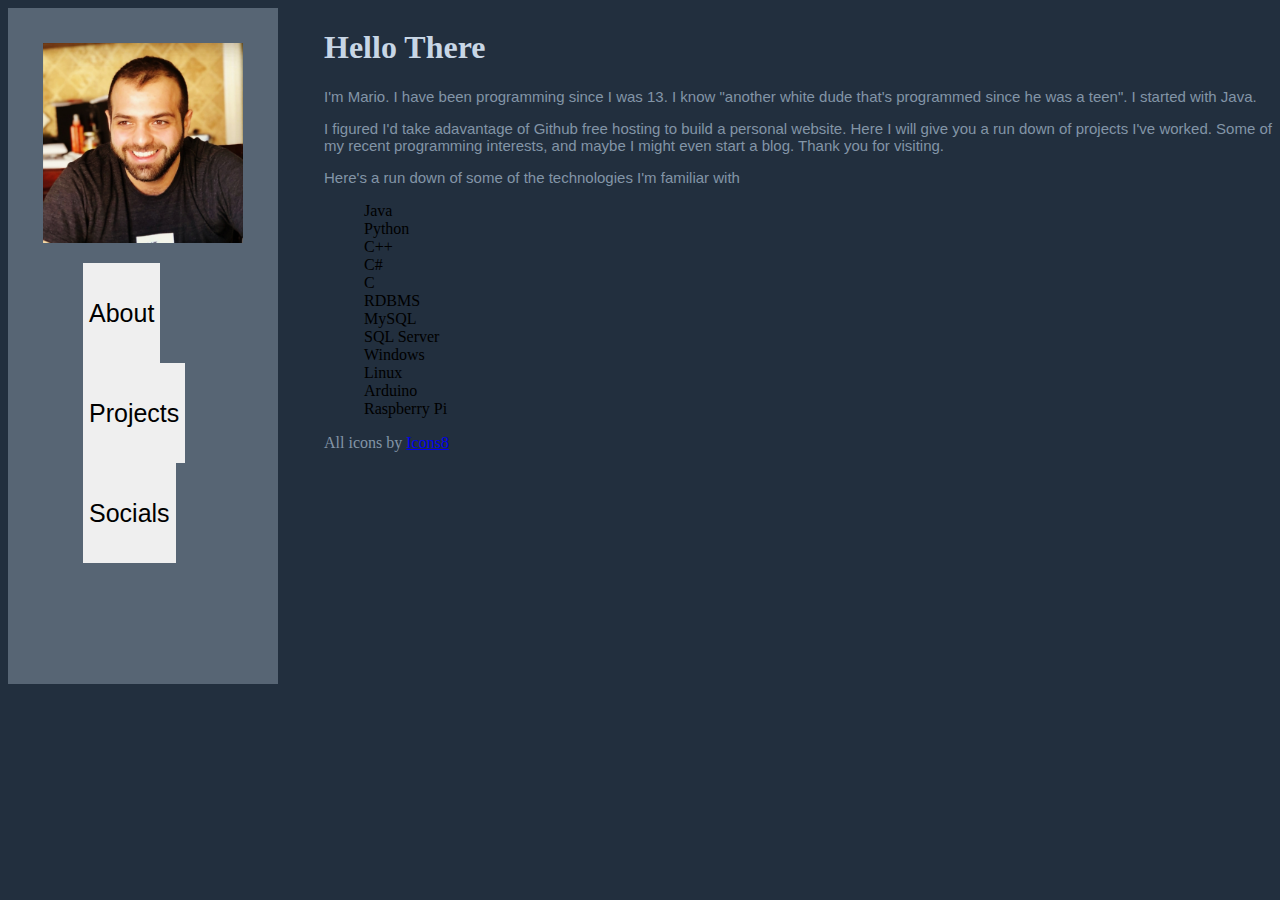
==== index.html @ 17077df0 "Updated the styling" ====
<!DOCTYPE html>
<html>
<meta charset="utf-8">
<meta name="viewport" content="width=device-width,initial-scale=1,shrink-to-fit=no">
<script type="text/javascript" src="/javascript/webpages.js"></script>
<link rel="stylesheet" href="/css/style.css">
<link rel="icon" href="images/icons8-code-48.png" type="image/png" size="16X16">
<title>Mario Calce</title>
<body onload="hideAndDisplay('bio')">
<div class="grid">
	<div class="sidebar">
	<img src="images/20190917_220132.jpg" alt="headshot" width="200" height="200" class="headshot">
	<ul>
		<li><button class="menu" onclick='hideAndDisplay("bio")'>About</button></li>
		<li><button class="menu" onclick='hideAndDisplay("projects")'>Projects</button></li>
		<li><button class="menu" onclick='hideAndDisplay("socials")'>Socials</button></li>
	</ul>
	</div>
	<div id="bio" class="about">
		<h1 class="headers">Hello There</h1>
		<p>I'm Mario. I have been programming since I was 13. I know "another white dude that's programmed since he was a teen". I started with Java. </p>
		<p>I figured I'd take adavantage of Github free hosting to build a personal website. Here I will give you a run down of projects I've worked. Some of my recent programming interests, and maybe I might even start a blog. Thank you for visiting.</p>

		<p>Here's a run down of some of the technologies I'm familiar with
			<ul>
				<li>Java</li>
				<li>Python</li>
				<li>C++</li>
				<li>C#</li>
				<li>C</li>
				<li>RDBMS</li>
				<li>MySQL</li>
				<li>SQL Server</li>
				<li>Windows</li>
				<li>Linux</li>
				<li>Arduino</li>
				<li>Raspberry Pi</li>
			</ul></p>
		<footer>
  			All icons by <a target="_blank" href="https://icons8.com">Icons8</a>
		</footer>
	</div>
	<div id="work" class="projects">
		<h3 class="headers">Projects I've Worked On</h3>
		<p>Here is a list of projects I've worked on.</p>
		<div class="project">
			<h3 class="headers">Hydromatic</h3>
			<p>This was my capstone project in university. The team and I built an automated hydroponics system using a mix a sensors, an Arduino UNO, and a Raspberry Pi.</p>
			<p>The langauges we used were C++ and Python. The C++ for the Arduino, which controlled all the sensors, lights, pumps and solinods in the growing enviroment, and Python for "brain" of the program. I was more involved with the Python/Raspberry Pi side of things. For that we used a blackboard architecture with the ideal growing conditions for basil. From the readings from the sensors we were able to determine if the growing conditions were adequate, and what changes needed to be made (add things to the growing solution, run a fan to let the air out, turn off the lights). We also had a rudimentary plant health monitor that took photos from a web cam and processed them to see if the basil was turning yellow.</p>
			<p>Users could interact with the device through a touchscreen mounted to the pi, which allowed them to set up the growing enviroment (at the time it was just for basil).</p>
			<p>We had a budget of $750 for the project, so we learned the importance of balancing costs. We were lucky that most components were cheap. The most expensive was the barrel we used to house everything, and the pH sensor.</p>
		</div>
		<div class="project">
			<h3 class="headers">Sim racing indicator</h3>
			<p>This was a recent project that I was unable to finish. The inspiration came from the amount of free time I had at the start of the lock down for COVID-19 in Canada. We were told not to go into work, and I had, at the time, no remote access. I got into sim racing, playing a lot of Gran Turismo Sport and Project CARS 2. I was using the cockpit view and I was noticing that with some cars it was difficult to tell what gear you were in, and the engine was so quite you didn't know, until it was to late to shift gears. This was causing a lot of lost time, so I figred I needed an external indicator. Something that had LEDS to tell me my RPMS and if I had the pit limiter engaged, a display to tell me what gear I was in. Looking online to buy one was not an option because these things are EXPENSIVE!! I figured I'd take a crack at making one. I got a prototype going, but alas work got my remote access, and I have had no time to play or to improve the prototype or to find a way to hook it up to my wheel.</p>
			<p>The project used an Arduino UNO, because I really wasn't doing any calculations just simple things with buttons, and I had one lying around the house not doing anything. I had 8 LEDs as RPM indicator. 2 Blue for lower end, 4 Green for mid range, and 2 red for redline. My gear indicator was a seven segment display driven by a shift register. You find the project <a href="https://github.com/calcem/SimRacingLights">here</a>. There are pictures of the set up I was using to prototype. I hope that I can pick this one up again and work on it. </p>
		</div>
		<div class="project">
			<h3 class="headers">Rehistoric</h3>
			<p>This was a hackaton project from 2015. The project was meant to be a native version control for the Mint operating system. The big thing for me was that this was the first time I had created a native appliacation, and it was the first time I had ever coded in C++. I had no idea how to do any of this when I decieded to join the team working on it, and by the end of the 2 day hackaton I had a good understanding of both.</p>
	    </div>
	    <footer>
  			All icons by <a target="_blank" href="https://icons8.com">Icons8</a>
		</footer>
	</div>
	<div id="social" class ="socials">
		<h2 class="headers">You can check me out and reach me through my socials</h2>
		<div id="twitter">
			<a href="https://twitter.com/mariocalce"><img src="images/icons8-twitter-480.png" alt="twitter" width="120" height="120"></a>
		</div>
		<div id="github">
			<a href="https://github.com/calcem"><img src="images/icons8-octocat-480.png" alt="github" width="120" height="120"></a>
		</div>
		<div id="linkedin">
			<a href="https://www.linkedin.com/in/mario-calce-605396a5/"><img src="images/icons8-linkedin-480.png" alt="LinkedIn" width="120" height="120"></a>
		</div>
		<div id="stackoverflow">
			<a href="https://stackoverflow.com/users/9962580/mario-calce"><img src="images/icons8-stack-overflow-480.png" alt="stackoverflow" width="120" height="120"></a>
		</div>	
		<footer>
 			 All icons by <a target="_blank" href="https://icons8.com">Icons8</a>	
		</footer>
	</div>
</body>

</html>
---- css/style.css ----
body{
	background-color: #222f3e;
	display: grid;
	grid-column: sidebar auto
}

.headers{ 
    color: #c8d6e5;
}
p{
 color: #8395a7;
 font-family: sans-serif;
 font-size: 15px;
}

footer{
	color: #8395a7;
	position:center;
}
li{
	list-style-type:none;
}

.about{
	display: block;
}

.projects{
	display: block;
}
.socials{
	display: grid;
	grid-template-columns: headers auto auto footer;
	grid-template-rows:  headers auto auto;
}

.headshot{
	width: "100";
	height: "100";
	vertical-align: left;
}

.sidebar{
	background-color: #576574;
	position: left;
	width: 200px;
	height: 100%;
	padding: 35px;

}

.menu{
	
	background-color: #2c3e50:; 
	border:none;
	height: 100px;
	font-size: 25px;
	text-align: center;
	display: center;
}

.menu:hover{
	background-color: #95a5a6; 
}

.grid{
	display: grid;
	grid-template-columns: 1fr 3fr;
	grid-column: 
	grid-gap: 0px;
}
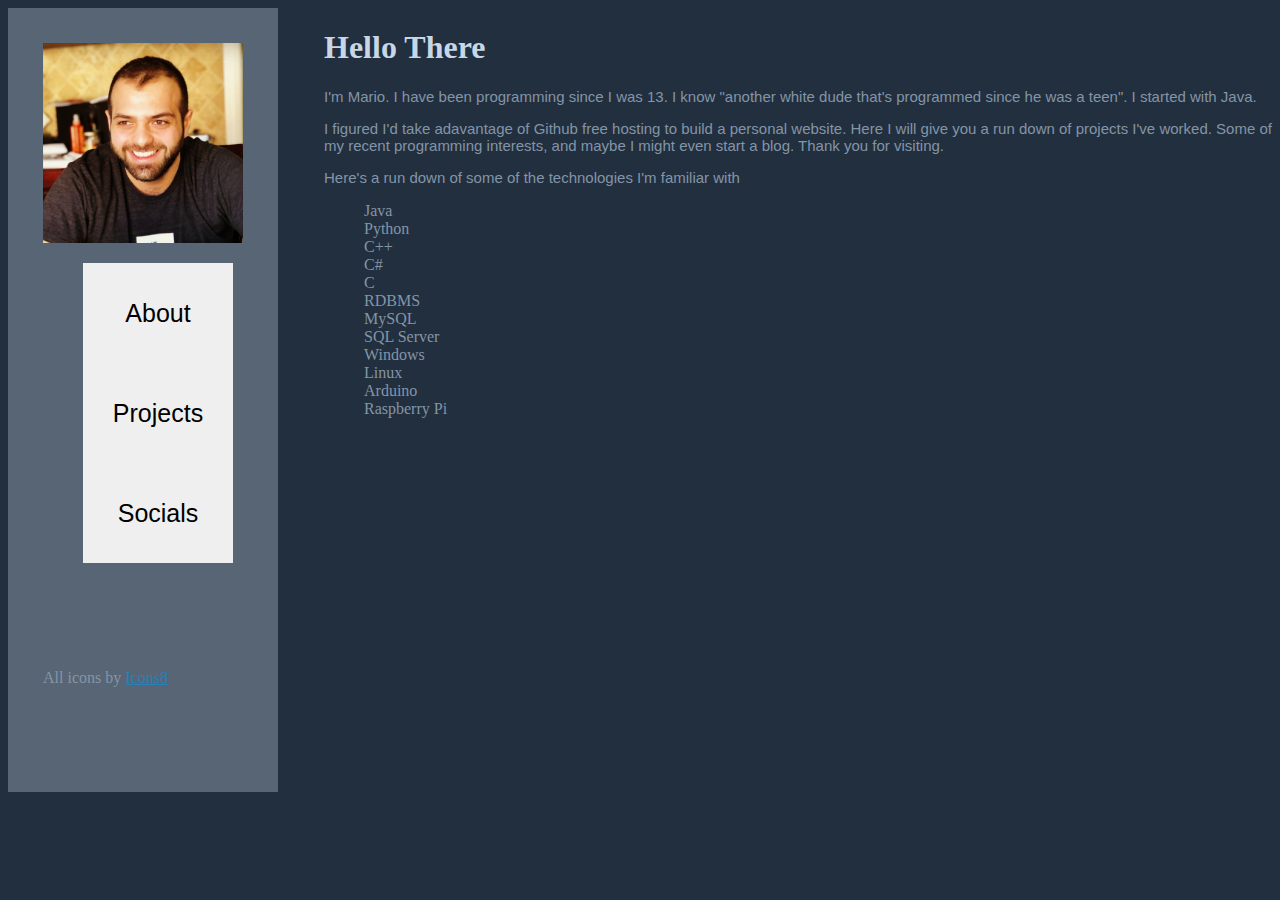
==== commit f93f86cd: "fixed issues" ====
--- a/index.html
+++ b/index.html
@@ -2,21 +2,29 @@
 <html>
 <meta charset="utf-8">
 <meta name="viewport" content="width=device-width,initial-scale=1,shrink-to-fit=no">
-<script type="text/javascript" src="/javascript/webpages.js"></script>
+<script type="text/javascript" src="javascript/webpages.js"></script>
 <link rel="stylesheet" href="/css/style.css">
 <link rel="icon" href="images/icons8-code-48.png" type="image/png" size="16X16">
 <title>Mario Calce</title>
-<body onload="hideAndDisplay('bio')">
+<body onload="hideAndDisplay('work')">
 <div class="grid">
 	<div class="sidebar">
 	<img src="images/20190917_220132.jpg" alt="headshot" width="200" height="200" class="headshot">
 	<ul>
-		<li><button class="menu" onclick='hideAndDisplay("bio")'>About</button></li>
+		<li><button class="menu" onclick='hideAndDisplay("work")'>About</button></li>
 		<li><button class="menu" onclick='hideAndDisplay("projects")'>Projects</button></li>
 		<li><button class="menu" onclick='hideAndDisplay("socials")'>Socials</button></li>
 	</ul>
+	<br/>
+	<br/>
+	<br/>
+	<br/>
+	<br/>
+	<footer>
+  			All icons by <a target="_blank" href="https://icons8.com">Icons8</a>
+	</footer>
 	</div>
-	<div id="bio" class="about">
+	<div id="about">
 		<h1 class="headers">Hello There</h1>
 		<p>I'm Mario. I have been programming since I was 13. I know "another white dude that's programmed since he was a teen". I started with Java. </p>
 		<p>I figured I'd take adavantage of Github free hosting to build a personal website. Here I will give you a run down of projects I've worked. Some of my recent programming interests, and maybe I might even start a blog. Thank you for visiting.</p>
@@ -36,11 +44,9 @@
 				<li>Arduino</li>
 				<li>Raspberry Pi</li>
 			</ul></p>
-		<footer>
-  			All icons by <a target="_blank" href="https://icons8.com">Icons8</a>
-		</footer>
+		
 	</div>
-	<div id="work" class="projects">
+	<div id="projects">
 		<h3 class="headers">Projects I've Worked On</h3>
 		<p>Here is a list of projects I've worked on.</p>
 		<div class="project">
@@ -59,11 +65,8 @@
 			<h3 class="headers">Rehistoric</h3>
 			<p>This was a hackaton project from 2015. The project was meant to be a native version control for the Mint operating system. The big thing for me was that this was the first time I had created a native appliacation, and it was the first time I had ever coded in C++. I had no idea how to do any of this when I decieded to join the team working on it, and by the end of the 2 day hackaton I had a good understanding of both.</p>
 	    </div>
-	    <footer>
-  			All icons by <a target="_blank" href="https://icons8.com">Icons8</a>
-		</footer>
 	</div>
-	<div id="social" class ="socials">
+	<div id="socials">
 		<h2 class="headers">You can check me out and reach me through my socials</h2>
 		<div id="twitter">
 			<a href="https://twitter.com/mariocalce"><img src="images/icons8-twitter-480.png" alt="twitter" width="120" height="120"></a>
@@ -77,9 +80,6 @@
 		<div id="stackoverflow">
 			<a href="https://stackoverflow.com/users/9962580/mario-calce"><img src="images/icons8-stack-overflow-480.png" alt="stackoverflow" width="120" height="120"></a>
 		</div>	
-		<footer>
- 			 All icons by <a target="_blank" href="https://icons8.com">Icons8</a>	
-		</footer>
 	</div>
 </body>
 
--- a/css/style.css
+++ b/css/style.css
@@ -1,12 +1,21 @@
 body{
 	background-color: #222f3e;
 	display: grid;
-	grid-column: sidebar auto
+	grid-column: 1;
+	grid-column-gap: 0px;
 }
 
 .headers{ 
     color: #c8d6e5;
 }
+a{
+	color:#2980b9;
+}
+
+a:link, a:visited {
+    color: #2980b9;
+}
+
 p{
  color: #8395a7;
  font-family: sans-serif;
@@ -17,18 +26,20 @@
 	color: #8395a7;
 	position:center;
 }
+
 li{
 	list-style-type:none;
+	color: #8395a7;
 }
 
-.about{
+#about{
 	display: block;
 }
 
-.projects{
+#projects{
 	display: block;
 }
-.socials{
+#socials{
 	display: grid;
 	grid-template-columns: headers auto auto footer;
 	grid-template-rows:  headers auto auto;
@@ -54,6 +65,7 @@
 	background-color: #2c3e50:; 
 	border:none;
 	height: 100px;
+	width: 150px;
 	font-size: 25px;
 	text-align: center;
 	display: center;
@@ -66,8 +78,7 @@
 .grid{
 	display: grid;
 	grid-template-columns: 1fr 3fr;
-	grid-column: 
-	grid-gap: 0px;
+	grid-column-gap: 0px;
 }
 
 
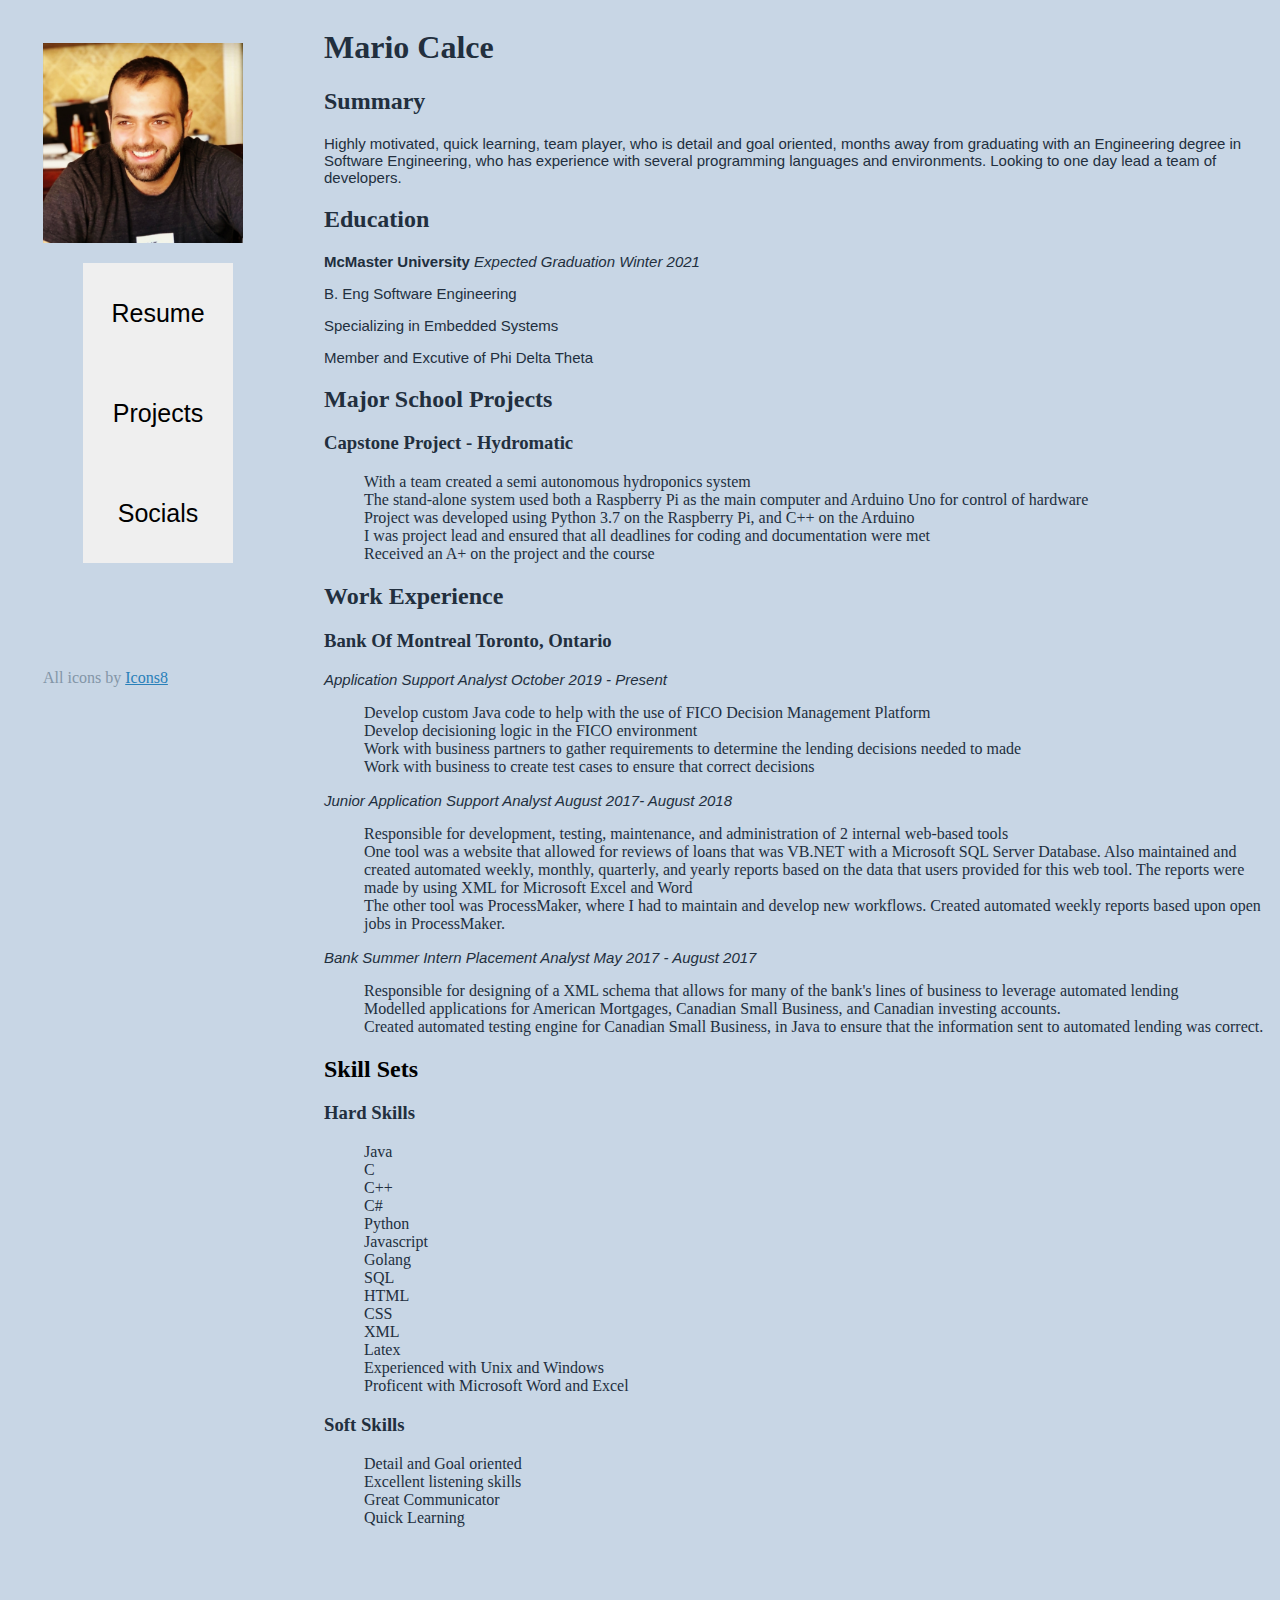
==== commit 9eca629f: "updated site" ====
--- a/index.html
+++ b/index.html
@@ -11,7 +11,7 @@
 	<div class="sidebar">
 	<img src="images/20190917_220132.jpg" alt="headshot" width="200" height="200" class="headshot">
 	<ul>
-		<li><button class="menu" onclick='hideAndDisplay("work")'>About</button></li>
+		<li><button class="menu" onclick='hideAndDisplay("work")'>Resume</button></li>
 		<li><button class="menu" onclick='hideAndDisplay("projects")'>Projects</button></li>
 		<li><button class="menu" onclick='hideAndDisplay("socials")'>Socials</button></li>
 	</ul>
@@ -25,26 +25,88 @@
 	</footer>
 	</div>
 	<div id="about">
-		<h1 class="headers">Hello There</h1>
-		<p>I'm Mario. I have been programming since I was 13. I know "another white dude that's programmed since he was a teen". I started with Java. </p>
-		<p>I figured I'd take adavantage of Github free hosting to build a personal website. Here I will give you a run down of projects I've worked. Some of my recent programming interests, and maybe I might even start a blog. Thank you for visiting.</p>
+		<h1 class="headers">Mario Calce</h1>
+		<h2 class="headers">Summary</h2>
+		<div>
+			<p>Highly motivated, quick learning, team player, who is detail and goal oriented, months away from graduating with an Engineering degree in Software Engineering, who has experience with several programming languages and environments. Looking to one day lead a team of developers.</p> 
+		</div>
+		<h2 class="headers">Education</h2>
+		<p><b>McMaster University</b> <i>Expected Graduation Winter 2021</i></p>
+		<p>B. Eng Software Engineering</p>
+		<p>Specializing in Embedded Systems</p>
+		<p>Member and Excutive of Phi Delta Theta</p>
 
-		<p>Here's a run down of some of the technologies I'm familiar with
+		<h2 class="headers">Major School Projects</h2>
+		<div>
+			<h3 class="headers">Capstone Project - Hydromatic</h3>
+			<ul>
+				<li>With a team created a semi autonomous hydroponics system</li>
+				<li>The stand-alone system used both a Raspberry Pi as the main computer and Arduino Uno for control of hardware</li>
+				<li>Project was developed using Python 3.7 on the Raspberry Pi, and C++ on the Arduino</li>
+				<li>I was project lead and ensured that all deadlines for coding and documentation were met</li>
+				<li>Received an A+ on the project and the course</li>
+			</ul>
+		</div>
+
+		<h2 class="headers">Work Experience</h2>
+		<div>
+			<h3 class="headers">Bank Of Montreal Toronto, Ontario</h3>
+			<p><i>Application Support Analyst October 2019 - Present</i></p>
+			<ul>
+				<li>Develop custom Java code to help with the use of FICO Decision Management Platform</li>
+				<li>Develop decisioning logic in the FICO environment</li>
+				<li>Work with business partners to gather requirements to determine the lending decisions needed to made</li>
+				<li>Work with business to create test cases to ensure that correct decisions</li>
+			</ul>
+		</div>
+		
+		<div>
+			<p><i>Junior Application Support Analyst August 2017- August 2018</i></p>
+			<ul>
+				<li>Responsible for development, testing, maintenance, and administration of 2 internal web-based tools</li>
+				<li>One tool was a website that allowed for reviews of loans that was VB.NET with a Microsoft SQL Server Database. Also maintained and created automated weekly, monthly, quarterly, and yearly reports based on the data that users provided for this web tool. The reports were made by using XML for Microsoft Excel and Word</li>
+				<li>The other tool was ProcessMaker, where I had to maintain and develop new workflows. Created automated weekly reports based upon open jobs in ProcessMaker.</li>
+			</ul>
+		</div>
+		<div>
+			<p><i>Bank Summer Intern Placement Analyst May 2017 - August 2017</i></p>
+			<ul>
+				<li>Responsible for designing of a XML schema that allows for many of the bank's lines of business to leverage automated lending</li>
+				<li>Modelled applications for American Mortgages, Canadian Small Business, and Canadian investing accounts.</li>
+				<li>Created automated testing engine for Canadian Small Business, in Java to ensure that the information sent to automated lending was correct.</li>
+			</ul>
+		</div>
+
+		<h2 class="header">Skill Sets</h2>
+		<h3 class="headers">Hard Skills</h3>
+		<div>
 			<ul>
 				<li>Java</li>
-				<li>Python</li>
+				<li>C</li>
 				<li>C++</li>
 				<li>C#</li>
-				<li>C</li>
-				<li>RDBMS</li>
-				<li>MySQL</li>
-				<li>SQL Server</li>
-				<li>Windows</li>
-				<li>Linux</li>
-				<li>Arduino</li>
-				<li>Raspberry Pi</li>
-			</ul></p>
-		
+				<li>Python</li>
+				<li>Javascript</li>
+				<li>Golang</li>
+				<li>SQL</li>
+				<li>HTML</li>
+				<li>CSS</li>
+				<li>XML</li>
+				<li>Latex</li>
+				<li>Experienced with Unix and Windows</li>
+				<li>Proficent with Microsoft Word and Excel</li>
+			</ul>
+
+		</div>
+		<h3 class="headers">Soft Skills</h3>
+		<div>
+			<ul>
+				<li>Detail and Goal oriented</li>
+				<li>Excellent listening skills</li>
+				<li>Great Communicator</li>
+				<li>Quick Learning<li>
+			</ul>
+		</div>
 	</div>
 	<div id="projects">
 		<h3 class="headers">Projects I've Worked On</h3>
--- a/css/style.css
+++ b/css/style.css
@@ -1,12 +1,12 @@
 body{
-	background-color: #222f3e;
+	background-color: #c8d6e5;
 	display: grid;
 	grid-column: 1;
 	grid-column-gap: 0px;
 }
 
 .headers{ 
-    color: #c8d6e5;
+    color: #222f3e;
 }
 a{
 	color:#2980b9;
@@ -17,7 +17,7 @@
 }
 
 p{
- color: #8395a7;
+ color: #222f3e;
  font-family: sans-serif;
  font-size: 15px;
 }
@@ -29,7 +29,7 @@
 
 li{
 	list-style-type:none;
-	color: #8395a7;
+	color: #222f3e;
 }
 
 #about{
@@ -52,7 +52,7 @@
 }
 
 .sidebar{
-	background-color: #576574;
+	background-color: #c8d6e5;
 	position: left;
 	width: 200px;
 	height: 100%;
@@ -62,7 +62,7 @@
 
 .menu{
 	
-	background-color: #2c3e50:; 
+	background-color: #8395a7:; 
 	border:none;
 	height: 100px;
 	width: 150px;
@@ -72,7 +72,7 @@
 }
 
 .menu:hover{
-	background-color: #95a5a6; 
+	background-color: #c8d6e5; 
 }
 
 .grid{
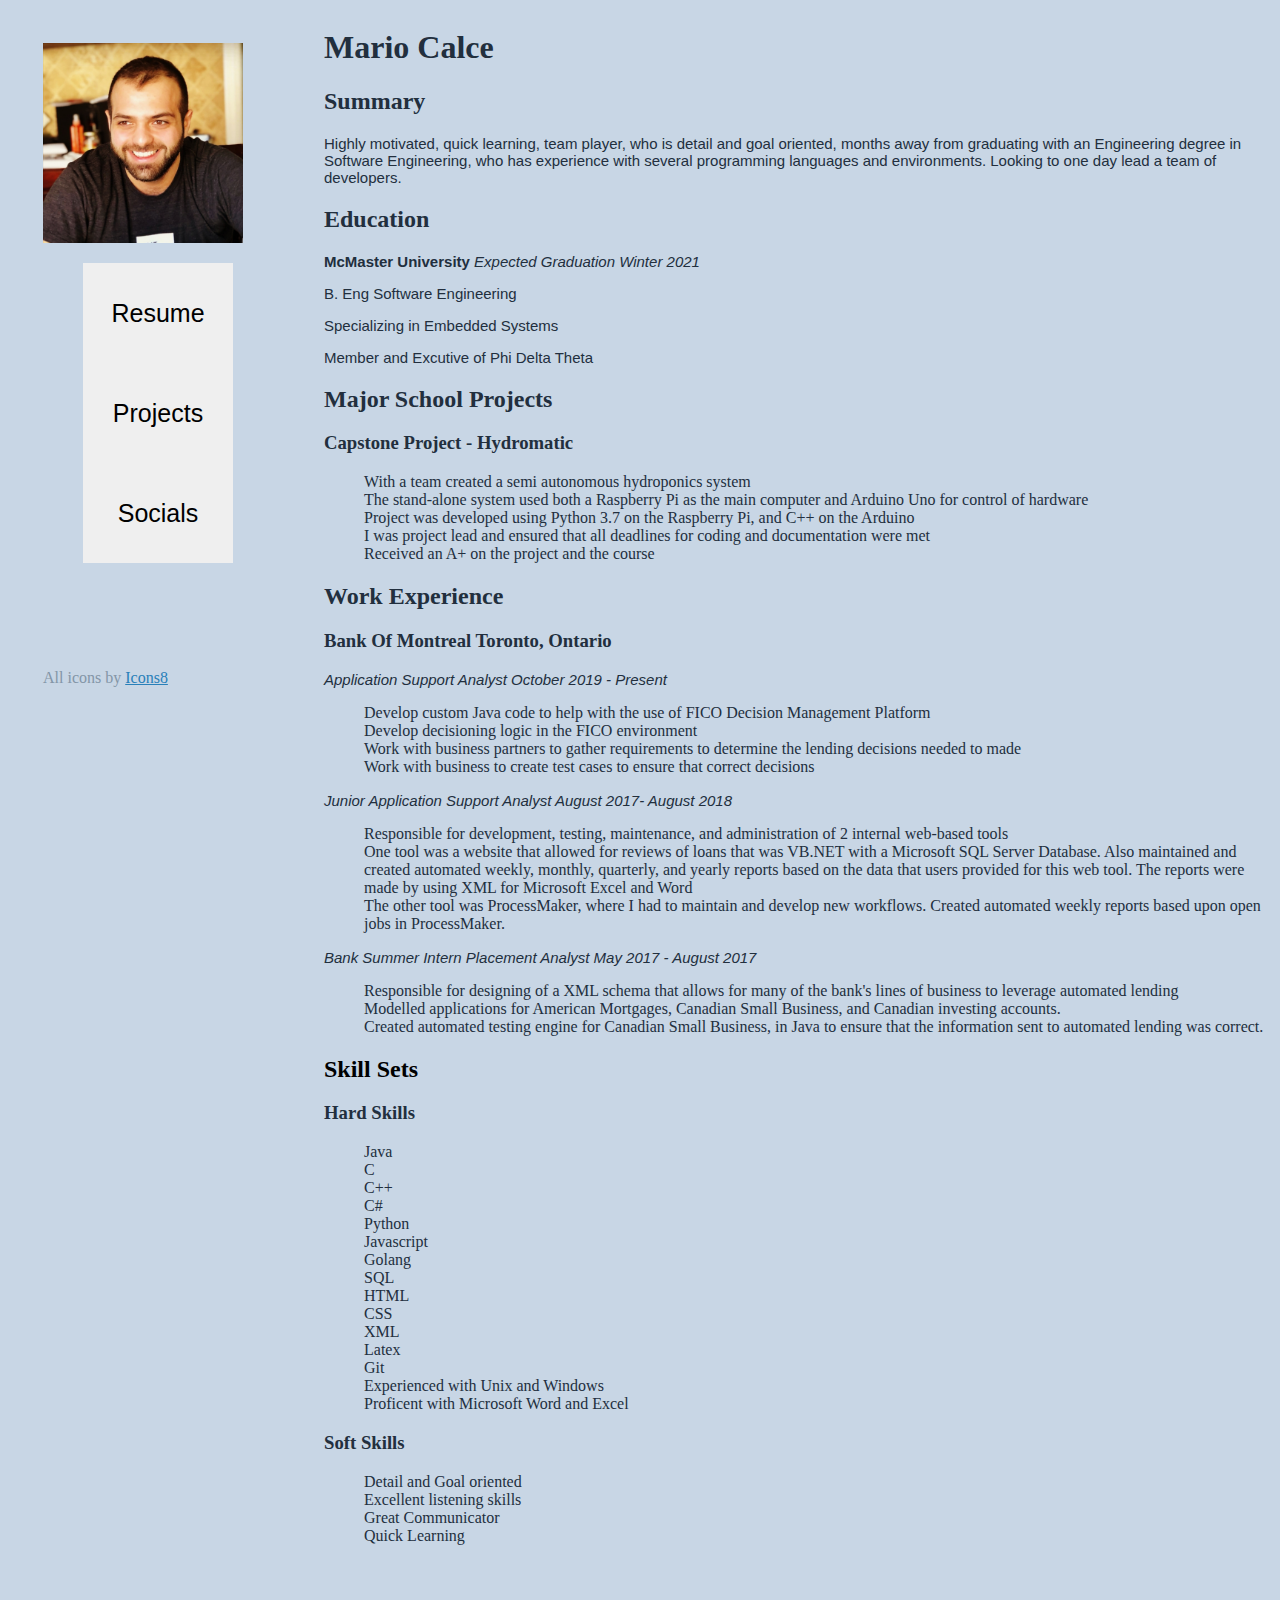
==== commit f84de7f5: "Update index.html" ====
--- a/index.html
+++ b/index.html
@@ -93,6 +93,7 @@
 				<li>CSS</li>
 				<li>XML</li>
 				<li>Latex</li>
+				<li>Git</li>
 				<li>Experienced with Unix and Windows</li>
 				<li>Proficent with Microsoft Word and Excel</li>
 			</ul>
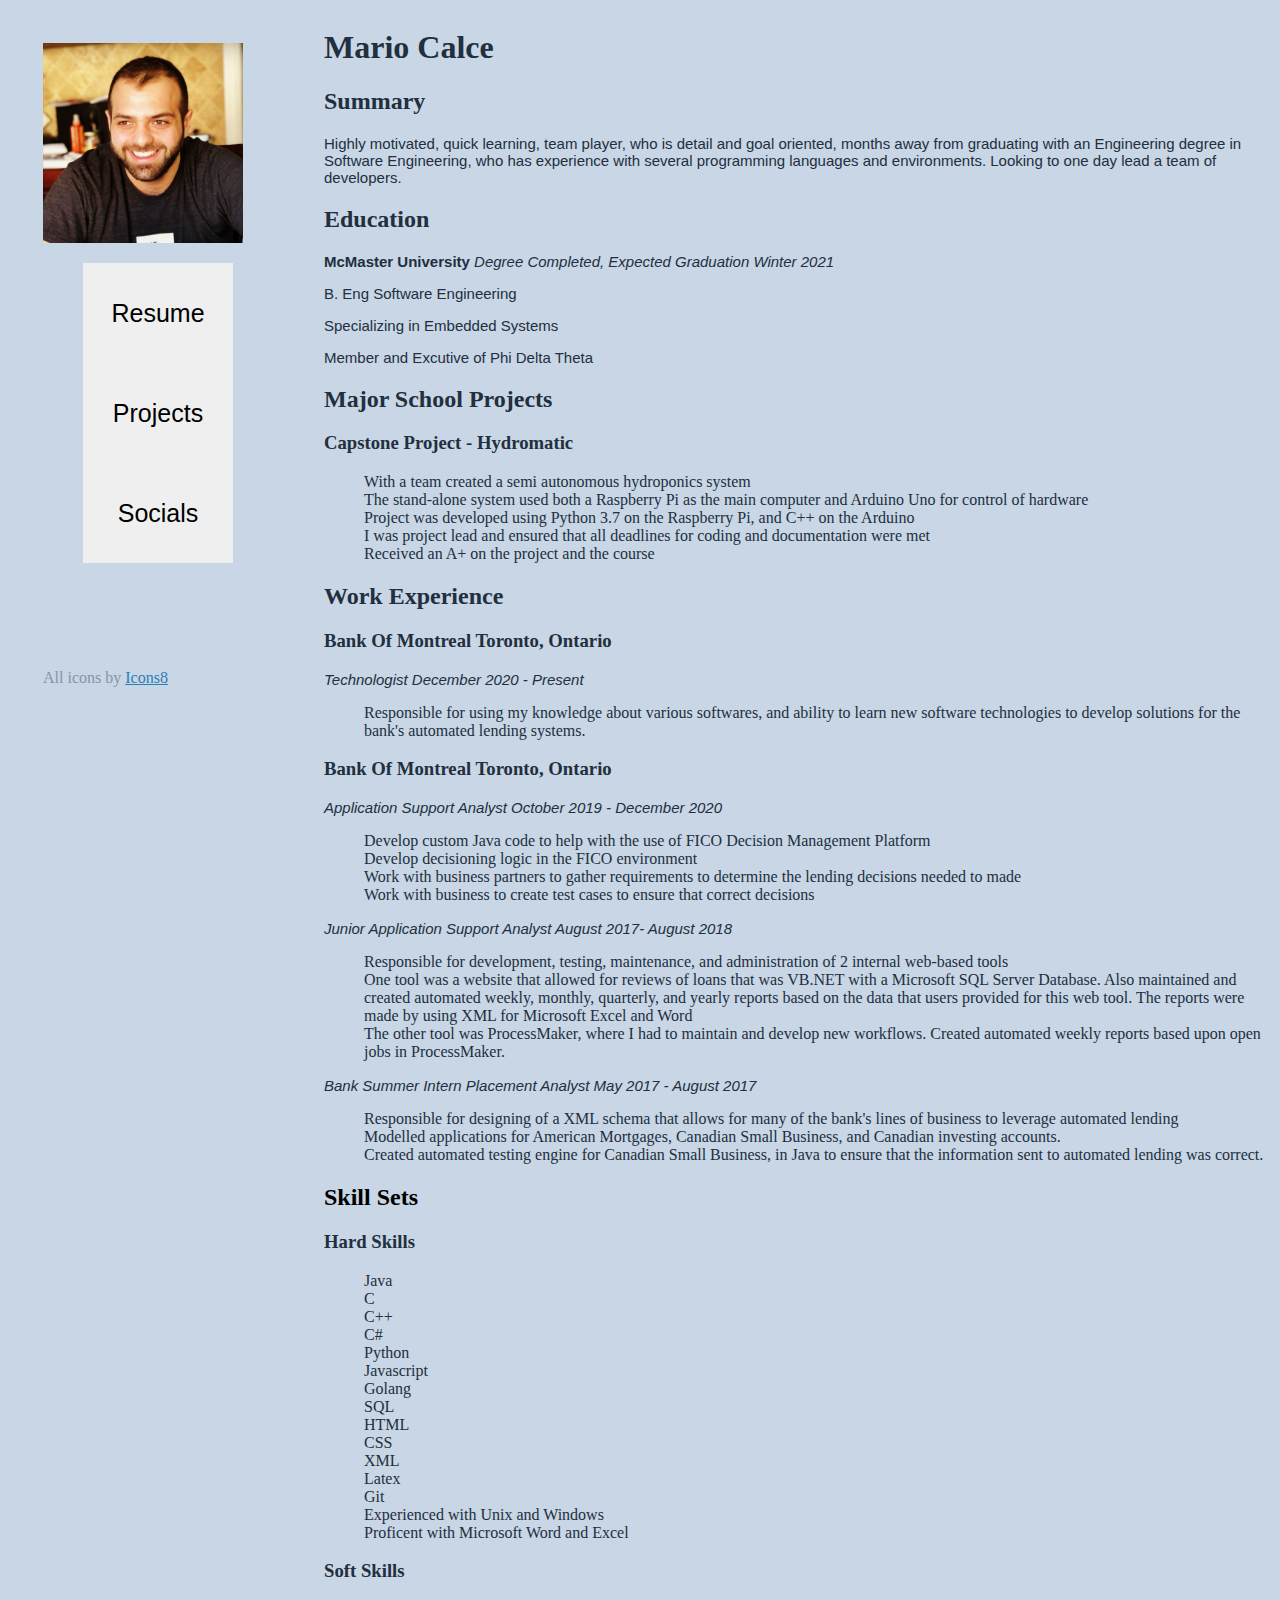
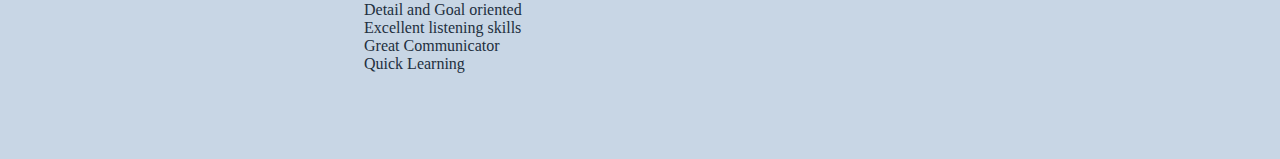
==== commit 811c7cca: "Update index.html" ====
--- a/index.html
+++ b/index.html
@@ -31,7 +31,7 @@
 			<p>Highly motivated, quick learning, team player, who is detail and goal oriented, months away from graduating with an Engineering degree in Software Engineering, who has experience with several programming languages and environments. Looking to one day lead a team of developers.</p> 
 		</div>
 		<h2 class="headers">Education</h2>
-		<p><b>McMaster University</b> <i>Expected Graduation Winter 2021</i></p>
+		<p><b>McMaster University</b> <i>Degree Completed, Expected Graduation Winter 2021</i></p>
 		<p>B. Eng Software Engineering</p>
 		<p>Specializing in Embedded Systems</p>
 		<p>Member and Excutive of Phi Delta Theta</p>
@@ -51,7 +51,14 @@
 		<h2 class="headers">Work Experience</h2>
 		<div>
 			<h3 class="headers">Bank Of Montreal Toronto, Ontario</h3>
-			<p><i>Application Support Analyst October 2019 - Present</i></p>
+			<p><i>Technologist December 2020 - Present</i></p>
+			<ul>
+				<li> Responsible for using my knowledge about various softwares, and ability to learn new software technologies to develop solutions for the bank's automated lending systems.</li>
+			</ul>
+		</div>
+		<div>
+			<h3 class="headers">Bank Of Montreal Toronto, Ontario</h3>
+			<p><i>Application Support Analyst October 2019 - December 2020</i></p>
 			<ul>
 				<li>Develop custom Java code to help with the use of FICO Decision Management Platform</li>
 				<li>Develop decisioning logic in the FICO environment</li>
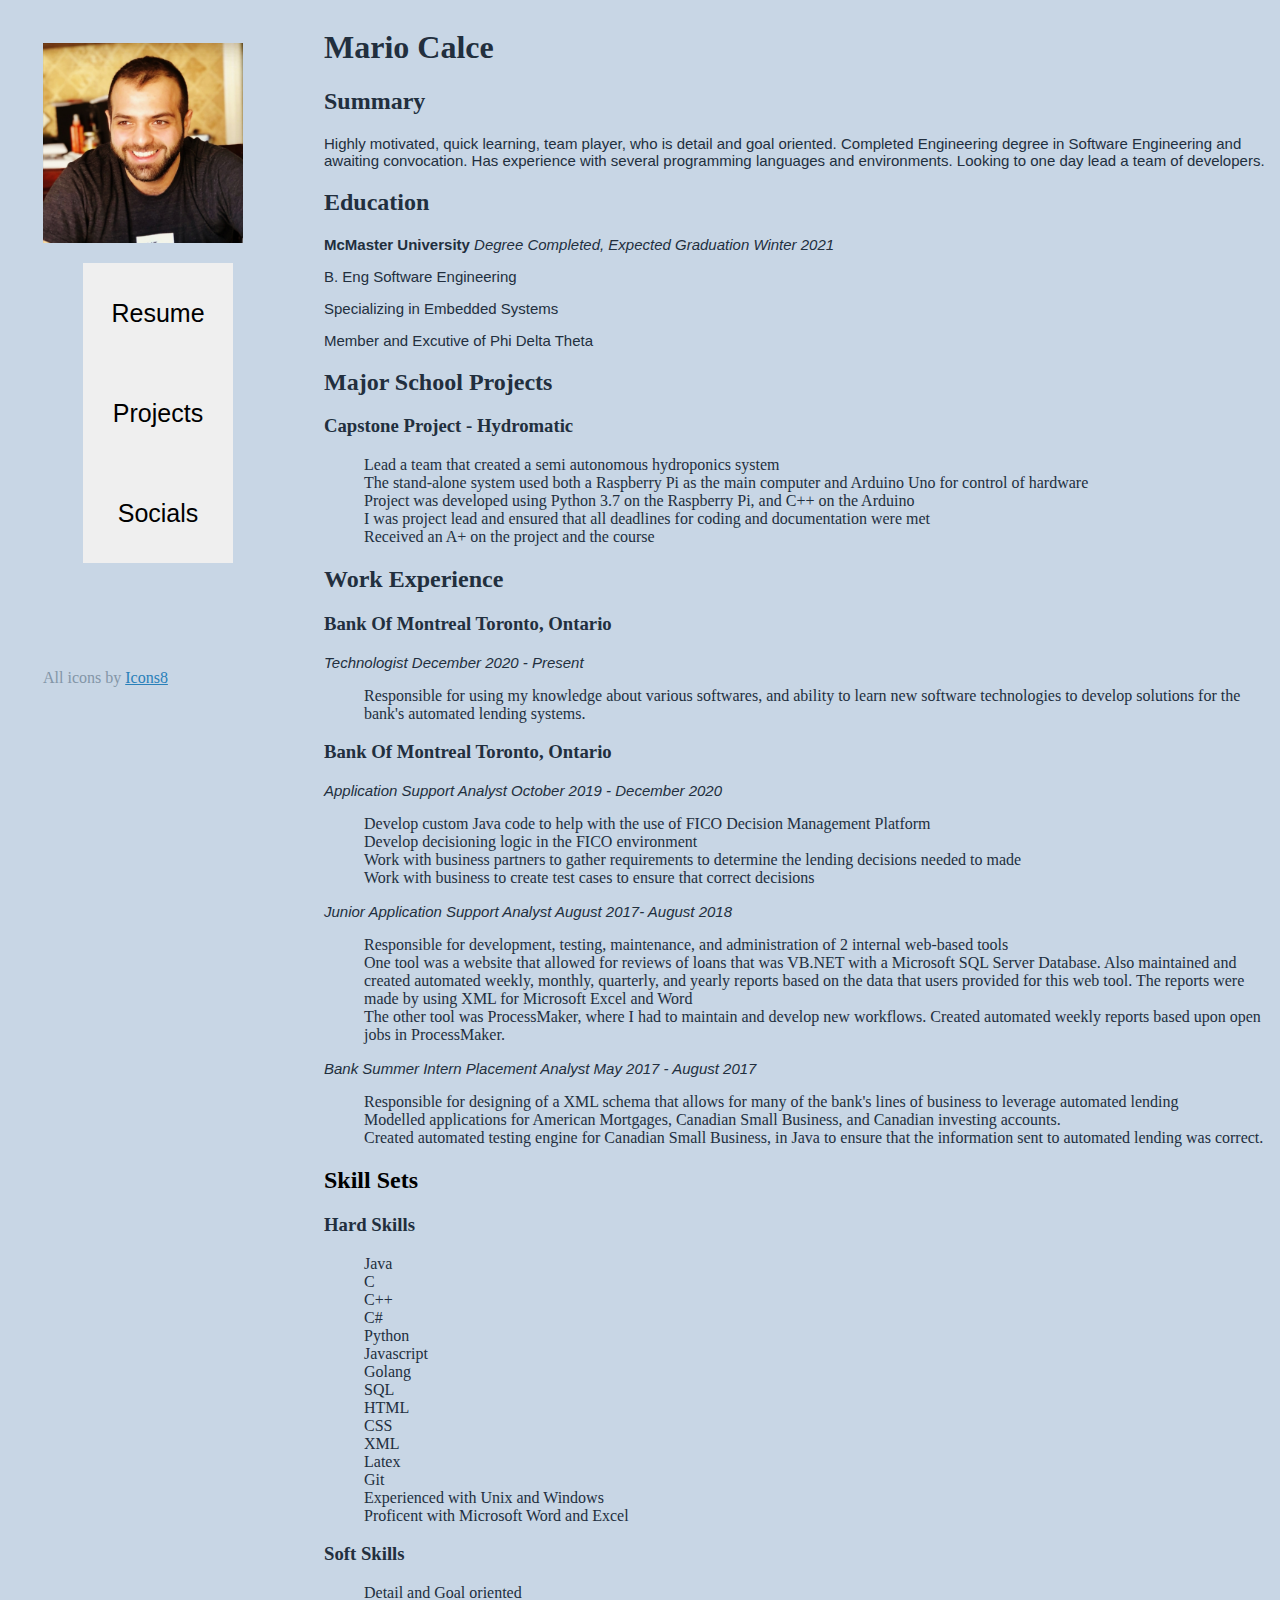
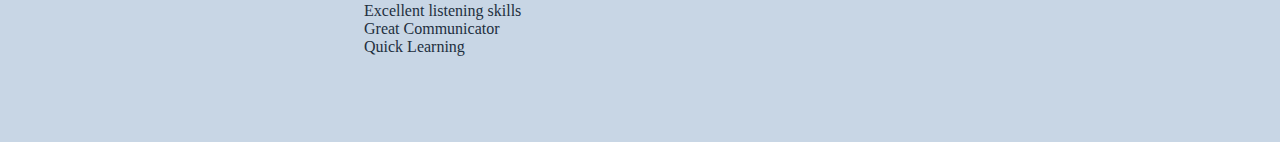
==== commit 32eb7b20: "Update index.html" ====
--- a/index.html
+++ b/index.html
@@ -28,7 +28,7 @@
 		<h1 class="headers">Mario Calce</h1>
 		<h2 class="headers">Summary</h2>
 		<div>
-			<p>Highly motivated, quick learning, team player, who is detail and goal oriented, months away from graduating with an Engineering degree in Software Engineering, who has experience with several programming languages and environments. Looking to one day lead a team of developers.</p> 
+			<p>Highly motivated, quick learning, team player, who is detail and goal oriented. Completed  Engineering degree in Software Engineering and  awaiting convocation. Has experience with several programming languages and environments. Looking to one day lead a team of developers.</p> 
 		</div>
 		<h2 class="headers">Education</h2>
 		<p><b>McMaster University</b> <i>Degree Completed, Expected Graduation Winter 2021</i></p>
@@ -40,7 +40,7 @@
 		<div>
 			<h3 class="headers">Capstone Project - Hydromatic</h3>
 			<ul>
-				<li>With a team created a semi autonomous hydroponics system</li>
+				<li>Lead a team that created a semi autonomous hydroponics system</li>
 				<li>The stand-alone system used both a Raspberry Pi as the main computer and Arduino Uno for control of hardware</li>
 				<li>Project was developed using Python 3.7 on the Raspberry Pi, and C++ on the Arduino</li>
 				<li>I was project lead and ensured that all deadlines for coding and documentation were met</li>
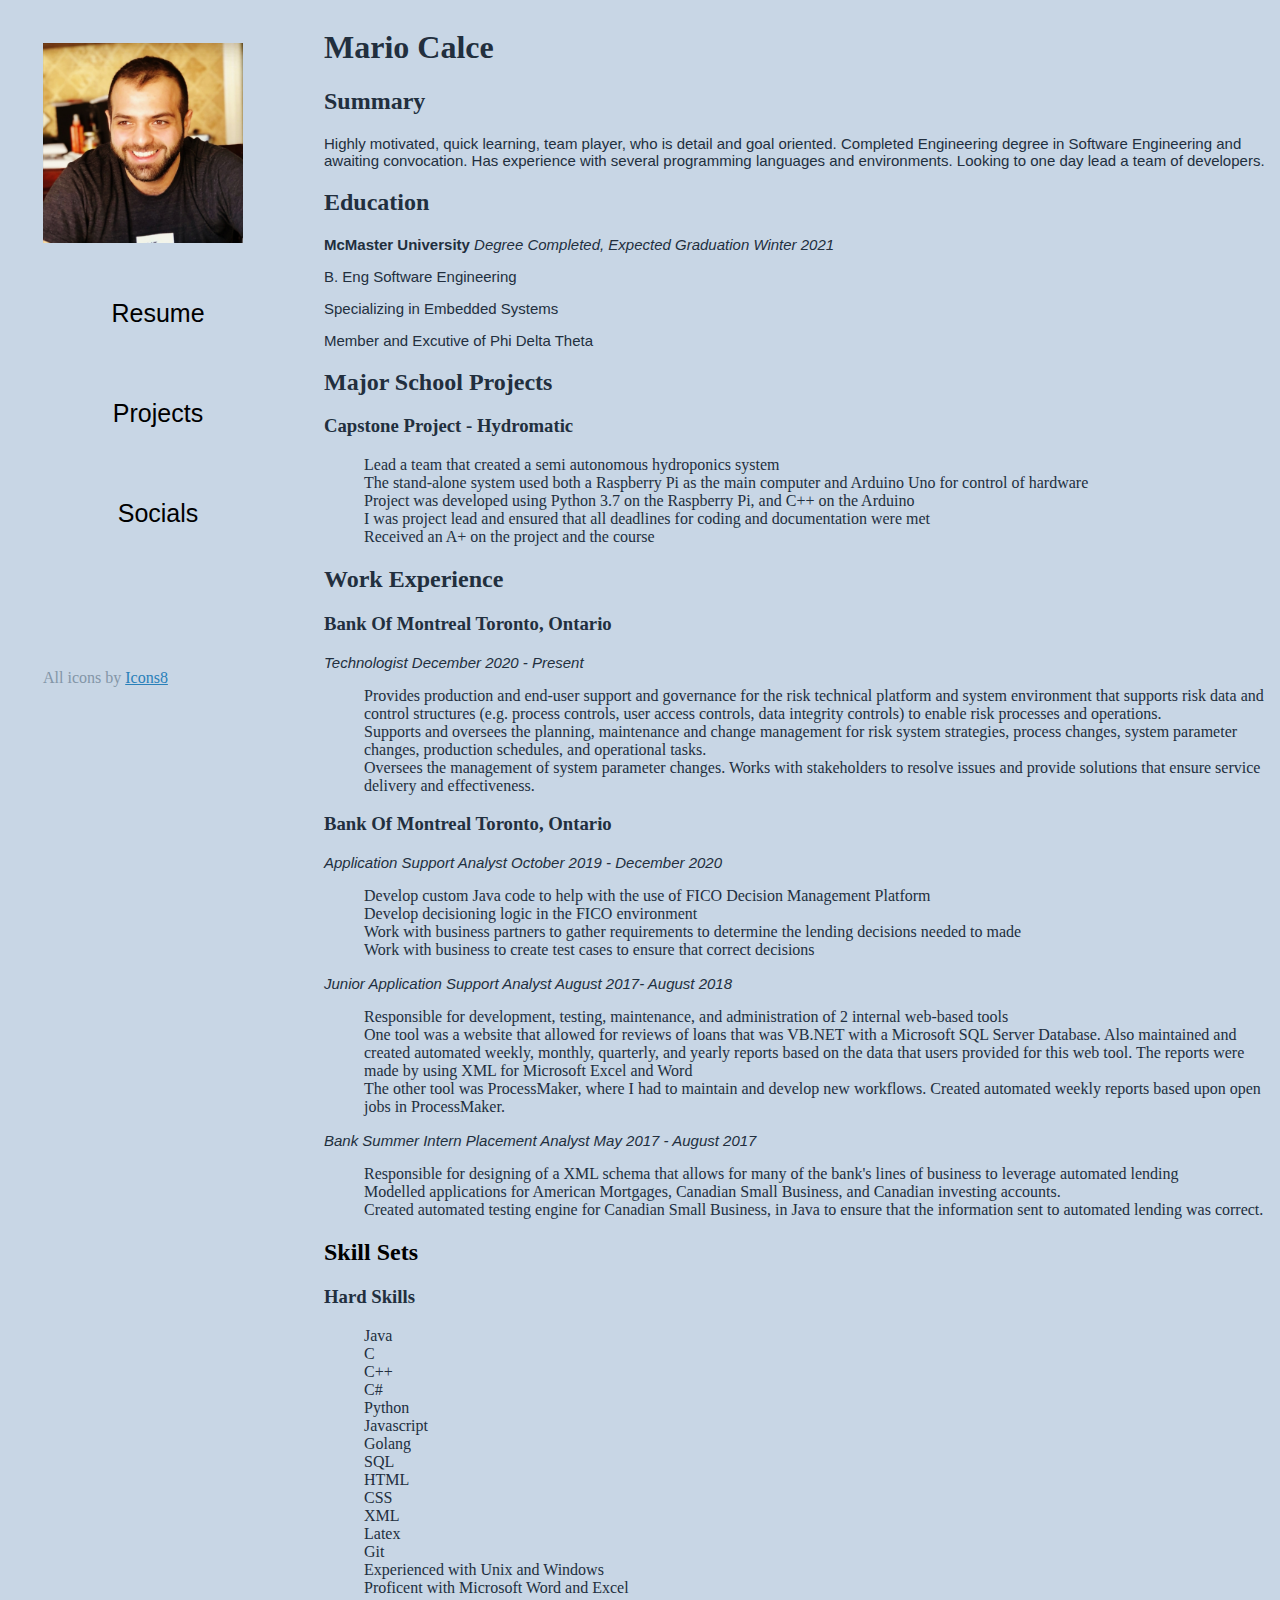
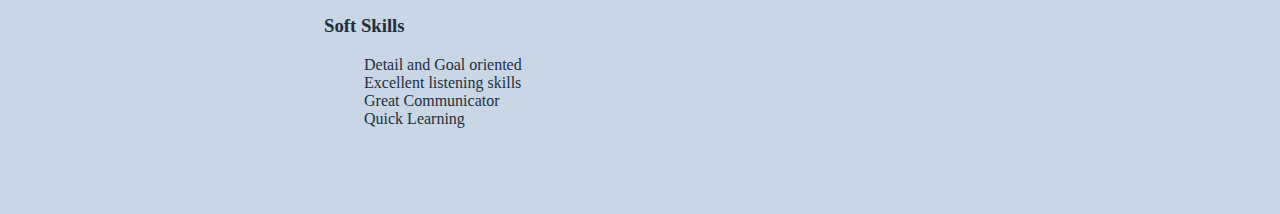
==== commit 1bbb6dc3: "Update index.html" ====
--- a/index.html
+++ b/index.html
@@ -53,7 +53,9 @@
 			<h3 class="headers">Bank Of Montreal Toronto, Ontario</h3>
 			<p><i>Technologist December 2020 - Present</i></p>
 			<ul>
-				<li> Responsible for using my knowledge about various softwares, and ability to learn new software technologies to develop solutions for the bank's automated lending systems.</li>
+				<li> Provides production and end-user support and governance for the risk technical platform and system environment that supports risk data and control structures (e.g. process controls, user access controls, data integrity controls) to enable risk processes and operations.  </li>
+				<li>Supports and oversees the planning, maintenance and change management for risk system strategies, process changes, system parameter changes, production schedules, and operational tasks.</li>
+				<li>Oversees the management of system parameter changes. Works with stakeholders to resolve issues and provide solutions that ensure service delivery and effectiveness.</li>
 			</ul>
 		</div>
 		<div>
--- a/css/style.css
+++ b/css/style.css
@@ -62,7 +62,7 @@
 
 .menu{
 	
-	background-color: #8395a7:; 
+	background-color: #c8d6e5;
 	border:none;
 	height: 100px;
 	width: 150px;
@@ -72,7 +72,7 @@
 }
 
 .menu:hover{
-	background-color: #c8d6e5; 
+	background-color: #8395a7; 
 }
 
 .grid{
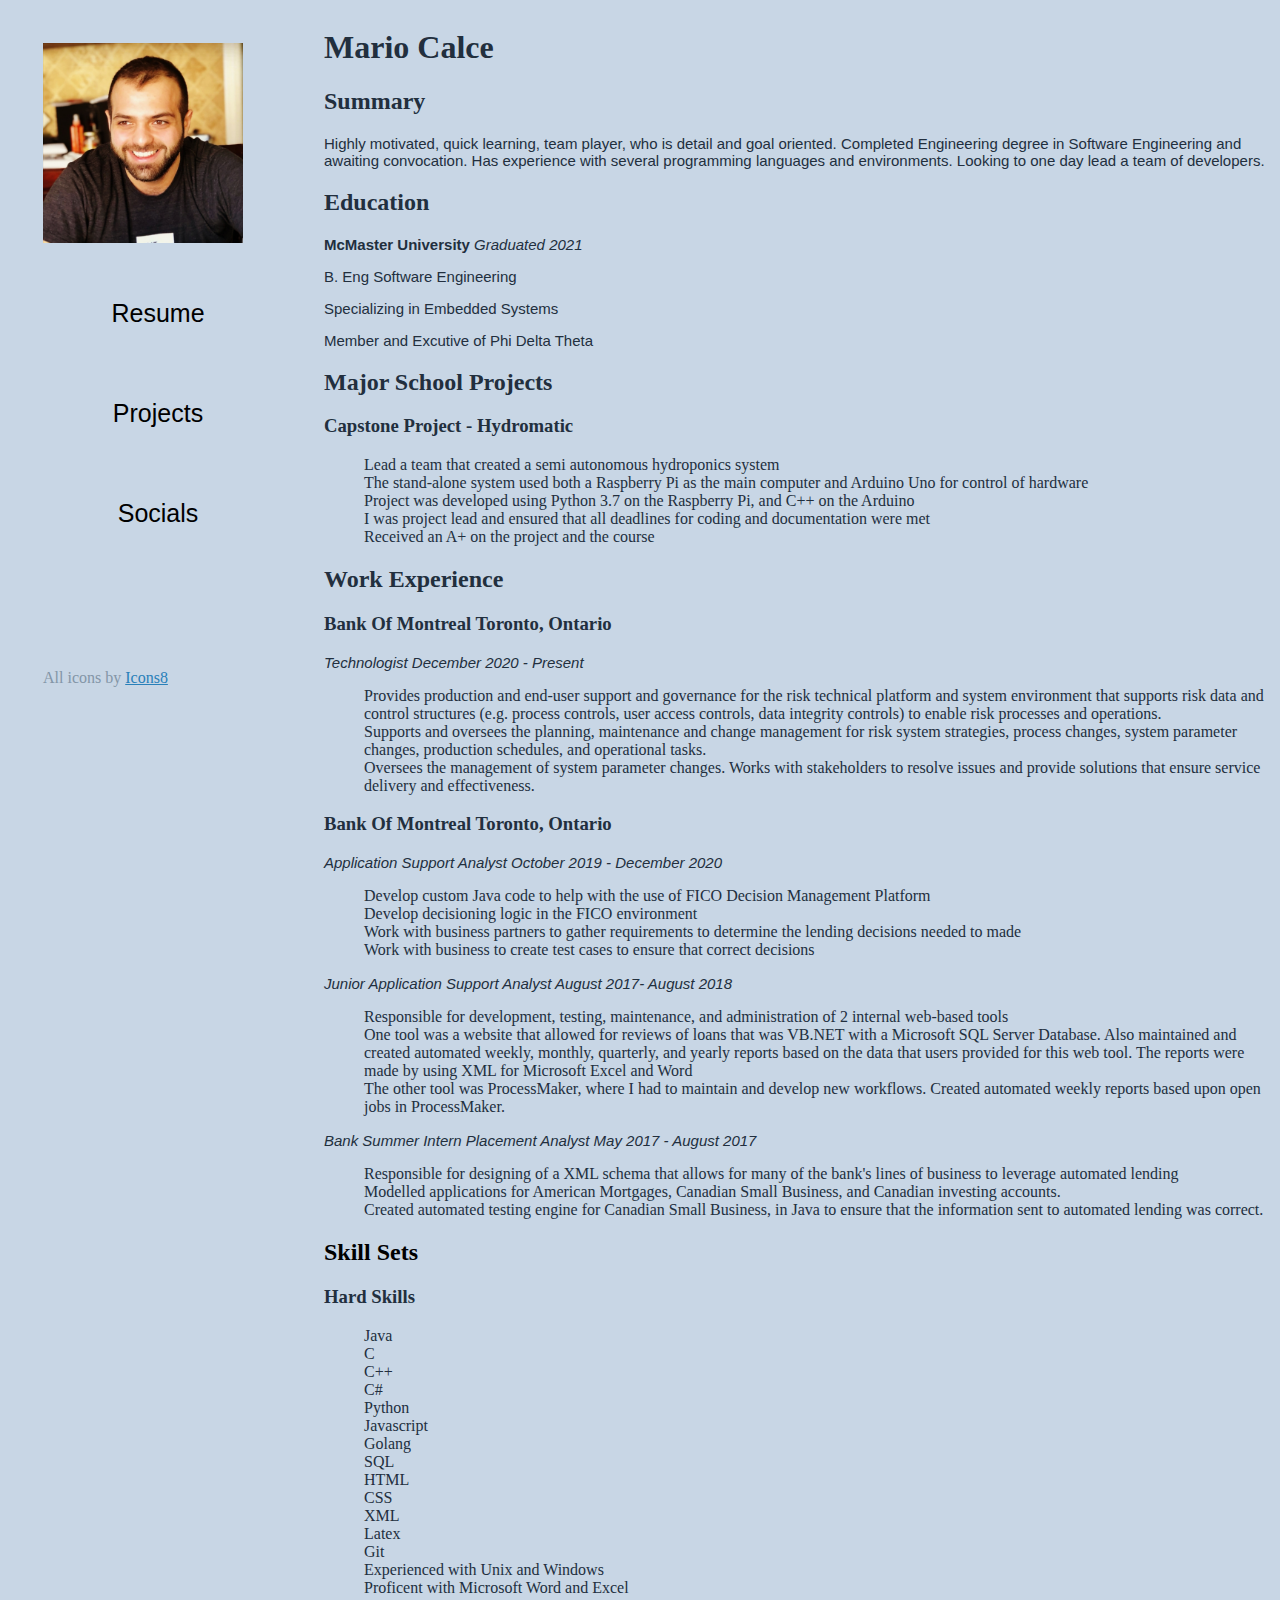
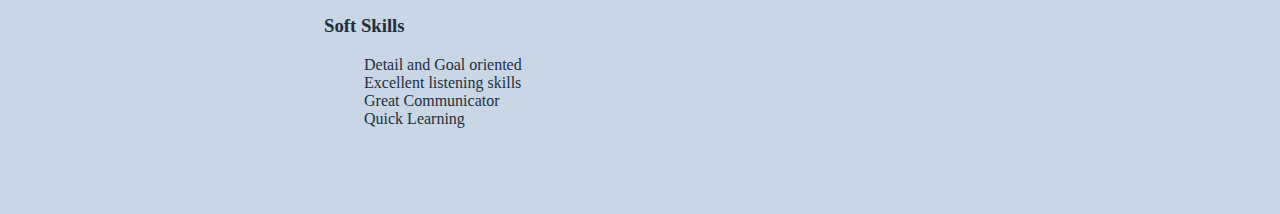
==== commit a5061522: "Update index.html" ====
--- a/index.html
+++ b/index.html
@@ -31,7 +31,7 @@
 			<p>Highly motivated, quick learning, team player, who is detail and goal oriented. Completed  Engineering degree in Software Engineering and  awaiting convocation. Has experience with several programming languages and environments. Looking to one day lead a team of developers.</p> 
 		</div>
 		<h2 class="headers">Education</h2>
-		<p><b>McMaster University</b> <i>Degree Completed, Expected Graduation Winter 2021</i></p>
+		<p><b>McMaster University</b> <i>Graduated 2021</i></p>
 		<p>B. Eng Software Engineering</p>
 		<p>Specializing in Embedded Systems</p>
 		<p>Member and Excutive of Phi Delta Theta</p>
